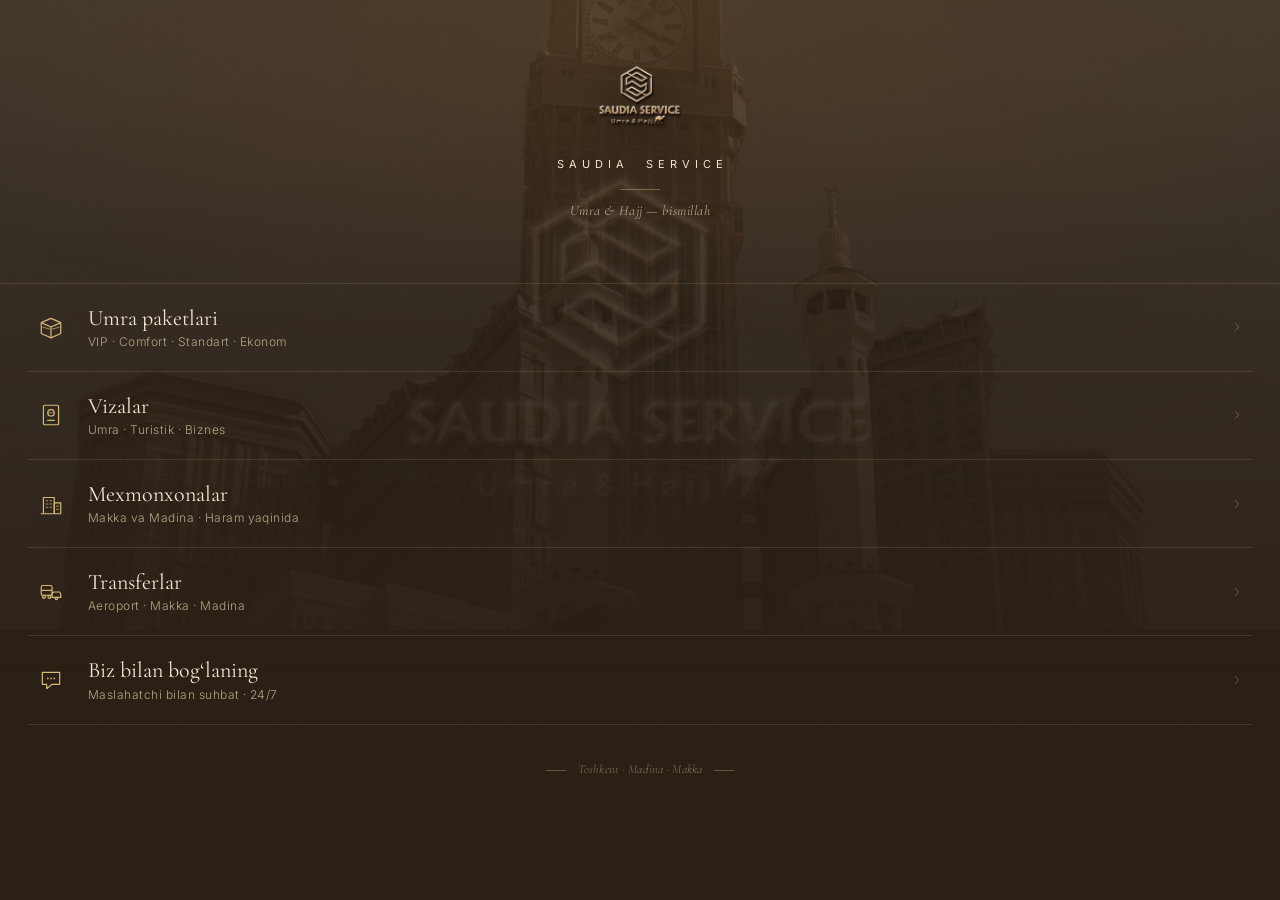
==== saudia-service.html @ 29ce44dc "transfers tab: 3 cards + order modal (tariff / name / phone / route / date) Frontend - Replaced the " ====
<!doctype html>
<html lang="uz">
<head>
  <meta charset="utf-8" />
  <meta name="viewport" content="width=device-width, initial-scale=1, viewport-fit=cover" />
  <title>Saudia Service — Umra & Hajj</title>
  <link rel="preconnect" href="https://fonts.googleapis.com">
  <link rel="preconnect" href="https://fonts.gstatic.com" crossorigin>
  <link href="https://fonts.googleapis.com/css2?family=Cormorant+Garamond:ital,wght@0,300;0,400;0,500;1,300;1,400&family=Inter:wght@300;400;500;600&display=swap" rel="stylesheet">
  <script src="https://telegram.org/js/telegram-web-app.js"></script>
  <style>
/* ========================================================
   Saudia Service — Telegram Mini App
   Warm chocolate + sunlit gold palette (v2 of the design).
   ======================================================== */

:root {
  /* base — warm taupe / desert dusk */
  --bg-page:   #2a1f15;
  --bg-card:   #382818;
  --bg-raised: #43321f;
  --bg-deeper: #1a130c;

  /* lines */
  --line-08: rgba(214,184,123,0.10);
  --line-12: rgba(214,184,123,0.16);
  --line-20: rgba(214,184,123,0.24);
  --line-30: rgba(214,184,123,0.34);
  --line-50: rgba(214,184,123,0.52);

  /* gold — brighter, sunlit */
  --gold:       #d6b87b;
  --gold-light: #e8cf99;
  --copper:     #a07e44;

  /* text */
  --cream:     #f3e8d2;
  --cream-dim: #d6c8aa;
  --muted:     #b6a585;
  --dim:       #7a6951;

  /* type */
  --serif: "Cormorant Garamond", "Source Serif 4", Georgia, serif;
  --sans:  "Inter", system-ui, -apple-system, BlinkMacSystemFont, sans-serif;
}

* { box-sizing: border-box; -webkit-font-smoothing: antialiased; }
html, body { margin: 0; padding: 0; }
body {
  font-family: var(--sans);
  color: var(--cream);
  background: var(--bg-page);
  min-height: 100vh;
  overflow-x: hidden;
}

#app {
  min-height: 100vh;
  position: relative;
  isolation: isolate;
}

/* ============ BACKGROUND LAYERS ============ */

.bg-layer {
  position: fixed;
  inset: 0;
  z-index: 0;
  pointer-events: none;
  overflow: hidden;
}

/* Mosque photos — three real photos (Kaaba day, Haram night, Nabawi).
   Each screen reveals exactly one of them. */
.bg-layer .bg-photo {
  position: absolute;
  inset: 0 0 auto 0;
  width: 100%;
  height: 70%;
  object-fit: cover;
  object-position: 50% 35%;
  opacity: 0;
  filter: saturate(0.7) brightness(0.85) contrast(1.05);
  transition: opacity .4s ease;
  z-index: 1;
}

/* HOME — Kaaba (day) */
#app[data-screen="home"] .bg-layer .bg-kaaba-day {
  opacity: 0.36;
  object-position: 50% 30%;
}

/* UMRA category list — Haram at night (atmospheric, pilgrims) */
#app[data-category="umra"][data-screen="category"] .bg-layer .bg-haram-night {
  opacity: 0.34;
  object-position: 50% 30%;
}

/* UMRA package detail — Kaaba (day) close-up */
#app[data-screen="package"] .bg-layer .bg-kaaba-day {
  opacity: 0.32;
  object-position: 50% 55%;
}

/* MEXMONXONALAR (Mecca-related) — Haram at night */
#app[data-category="hotels"] .bg-layer .bg-haram-night {
  opacity: 0.34;
  object-position: 50% 20%;
}

/* VIZALAR — Masjid an-Nabawi */
#app[data-category="visa"][data-screen="category"] .bg-layer .bg-nabawi,
#app[data-screen="visa"] .bg-layer .bg-nabawi {
  opacity: 0.36;
  object-position: 50% 40%;
}

/* TRANSFERLAR — Kaaba (day) */
#app[data-category="transfer"] .bg-layer .bg-kaaba-day {
  opacity: 0.32;
  object-position: 50% 65%;
}

/* ALOQA — Nabawi (different crop) */
#app[data-category="contact"] .bg-layer .bg-nabawi {
  opacity: 0.34;
  object-position: 50% 60%;
}

/* large blurred logo watermark — same prominence on every screen */
.bg-layer .logo-blur {
  position: absolute;
  left: 50%; top: 38%;
  transform: translate(-50%, -50%) scale(2.4);
  width: 280px;
  height: auto;
  opacity: 0.22;
  filter: saturate(0.85) brightness(1.15) blur(0.5px);
  z-index: 2;
}

/* warm dusk gradient wash on top of the photo */
.bg-layer::before {
  content: "";
  position: absolute; inset: 0;
  background:
    radial-gradient(120% 60% at 50% 0%, rgba(120,82,42,0.30) 0%, transparent 60%),
    linear-gradient(180deg, rgba(54,40,26,0.40) 0%, rgba(42,31,21,0.65) 35%, rgba(42,31,21,0.85) 60%, var(--bg-page) 95%);
  z-index: 3;
}

/* sand grain texture overlay (paper-like) */
.bg-layer::after {
  content: "";
  position: absolute; inset: 0;
  background-image: url("data:image/svg+xml;utf8,<svg xmlns='http://www.w3.org/2000/svg' width='180' height='180'><filter id='n'><feTurbulence type='fractalNoise' baseFrequency='0.85' numOctaves='2' stitchTiles='stitch'/><feColorMatrix values='0 0 0 0 0.85  0 0 0 0 0.72  0 0 0 0 0.48  0 0 0 0.05 0'/></filter><rect width='100%' height='100%' filter='url(%23n)'/></svg>");
  opacity: 0.5;
  mix-blend-mode: overlay;
  z-index: 4;
}

/* foreground content */
#content { position: relative; z-index: 10; padding-bottom: 100px; }
#app[data-screen="home"] #content { padding-bottom: 28px; }

/* ============ HOME ============ */

.brand {
  display: flex;
  flex-direction: column;
  align-items: center;
  padding: 56px 28px 28px;
}
.brand .mark {
  width: 118px;
  height: auto;
  filter: drop-shadow(0 8px 24px rgba(0,0,0,0.55));
}
.brand .wordmark {
  margin-top: 22px;
  font-family: var(--sans);
  font-size: 11px;
  font-weight: 400;
  color: var(--cream);
  letter-spacing: 0.46em;
  text-transform: uppercase;
  padding-left: 0.46em;
  text-shadow: 0 1px 14px rgba(0,0,0,0.7);
}
.brand .hairline {
  width: 40px;
  height: 1px;
  background: var(--gold);
  opacity: 0.40;
  margin: 18px auto 0;
}
.brand .arabic {
  margin-top: 12px;
  font-family: var(--serif);
  font-style: italic;
  font-size: 14px;
  color: var(--muted);
  letter-spacing: 0.04em;
  font-weight: 400;
}

/* restaurant-menu style category list */
.menu {
  margin: 36px 0 0;
  padding: 0 28px;
  border-top: 1px solid var(--line-12);
}
.menu .row {
  width: 100%;
  display: grid;
  grid-template-columns: 38px 1fr 22px;
  align-items: center;
  gap: 0 18px;
  padding: 22px 4px;
  border-bottom: 1px solid var(--line-12);
  background: transparent;
  border-left: none;
  border-right: none;
  border-top: none;
  text-align: left;
  cursor: pointer;
  transition: background .25s ease;
  color: inherit;
  font-family: inherit;
}
.menu .row:active {
  background: linear-gradient(180deg, transparent, rgba(214,184,123,0.06));
}
.menu .num {
  display: grid;
  place-items: center;
  color: var(--gold);
}
.menu .num svg {
  width: 26px;
  height: 26px;
  display: block;
}
.menu .label .t {
  font-family: var(--serif);
  font-weight: 400;
  font-size: 22px;
  line-height: 1.1;
  color: var(--cream);
  margin: 0;
}
.menu .label .d {
  font-family: var(--sans);
  font-weight: 300;
  font-size: 12px;
  color: var(--muted);
  letter-spacing: 0.04em;
  margin: 4px 0 0;
}
.menu .chev {
  color: var(--gold);
  opacity: 0.55;
  display: grid;
  place-items: center;
}

.home-foot {
  padding: 36px 28px 28px;
  text-align: center;
}
.home-foot .small {
  font-family: var(--serif);
  font-style: italic;
  font-size: 12.5px;
  color: var(--dim);
  letter-spacing: 0.01em;
}
.home-foot .small::before,
.home-foot .small::after {
  content: "";
  display: inline-block;
  width: 20px;
  height: 1px;
  background: var(--line-30);
  vertical-align: middle;
  margin: 0 12px;
}

/* ============ TOPBAR (internal screens) ============ */

.topbar {
  height: 56px;
  display: grid;
  grid-template-columns: 56px 1fr 56px;
  align-items: center;
  border-bottom: 1px solid var(--line-12);
}
.topbar .iconbtn {
  display: grid;
  place-items: center;
  color: var(--gold);
  width: 56px;
  height: 56px;
  cursor: pointer;
  background: none;
  border: none;
  padding: 0;
}
.topbar .title {
  font-family: var(--serif);
  font-weight: 400;
  font-size: 19px;
  color: var(--cream);
  text-align: center;
  letter-spacing: 0.02em;
}

.crumb {
  padding: 22px 28px 6px;
  font-family: var(--sans);
  font-size: 10.5px;
  letter-spacing: 0.28em;
  text-transform: uppercase;
  color: var(--muted);
  font-weight: 400;
}
.crumb b {
  color: var(--cream);
  font-weight: 500;
  letter-spacing: 0.28em;
}
.crumb .sep {
  color: var(--dim);
  margin: 0 8px;
}

.page-title {
  padding: 6px 28px 22px;
  border-bottom: 1px solid var(--line-12);
}
.page-title h1 {
  font-family: var(--serif);
  font-weight: 300;
  font-size: 34px;
  line-height: 1.05;
  margin: 0;
  color: var(--cream);
  letter-spacing: 0.005em;
}
.page-title .meta {
  margin-top: 10px;
  font-family: var(--sans);
  font-size: 11.5px;
  color: var(--muted);
  font-weight: 300;
  letter-spacing: 0.02em;
}

/* ============ VISA LIST ============ */

.visa-list { padding: 0 28px; }
.visa {
  display: grid;
  grid-template-columns: 40px 1fr auto;
  align-items: center;
  gap: 0 16px;
  padding: 22px 4px;
  border-bottom: 1px solid var(--line-12);
}
.visa .ico {
  color: var(--gold);
  display: grid;
  place-items: center;
}
.visa .meta .n {
  font-family: var(--serif);
  font-weight: 400;
  font-size: 19px;
  color: var(--cream);
  margin: 0;
  line-height: 1.1;
}
.visa .meta .d {
  font-family: var(--sans);
  font-weight: 300;
  font-size: 11.5px;
  color: var(--muted);
  letter-spacing: 0.02em;
  margin: 3px 0 0;
}
.visa .price {
  font-family: var(--serif);
  font-weight: 400;
  color: var(--cream);
  font-size: 19px;
  text-align: right;
  line-height: 1;
}
.visa .price span {
  display: block;
  font-family: var(--sans);
  font-size: 9.5px;
  color: var(--dim);
  letter-spacing: 0.22em;
  text-transform: uppercase;
  margin-top: 5px;
}

.info-note {
  margin: 28px 28px 0;
  padding: 18px 18px;
  border-top: 1px solid var(--line-12);
  border-bottom: 1px solid var(--line-12);
}
.info-note .eyebrow {
  font-family: var(--sans);
  font-size: 9.5px;
  letter-spacing: 0.32em;
  text-transform: uppercase;
  color: var(--gold);
  font-weight: 400;
  margin-bottom: 8px;
}
.info-note .t {
  font-family: var(--serif);
  font-weight: 400;
  font-style: italic;
  font-size: 14px;
  color: var(--cream-dim);
  line-height: 1.5;
  margin: 0;
}

/* ============ PACKAGE LIST ============ */

.pkg-list {
  padding: 16px 22px 0;
  display: flex;
  flex-direction: column;
  gap: 14px;
}
.pkg-row {
  position: relative;
  display: grid;
  grid-template-columns: 1fr auto;
  gap: 8px 18px;
  padding: 22px 22px;
  border: 1px solid var(--line-20);
  border-radius: 14px;
  background: rgba(56, 40, 24, 0.45);
  backdrop-filter: blur(6px);
  -webkit-backdrop-filter: blur(6px);
  cursor: pointer;
  text-align: left;
  color: inherit;
  font-family: inherit;
  width: 100%;
  transition: background .25s ease, border-color .25s ease;
}
.pkg-row:active {
  background: rgba(67, 50, 31, 0.65);
  border-color: var(--line-30);
}
.pkg-row.vip {
  border-color: var(--line-30);
  background: rgba(67, 50, 31, 0.50);
}
.pkg-row.vip::before {
  content: "";
  position: absolute;
  left: -1px;
  top: 24px;
  width: 2px;
  height: 32px;
  background: var(--gold);
  opacity: 0.85;
  border-radius: 1px;
}
.pkg-row .tier {
  font-family: var(--sans);
  font-size: 9.5px;
  letter-spacing: 0.32em;
  text-transform: uppercase;
  color: var(--gold);
  font-weight: 500;
  margin: 0;
}
.pkg-row.vip .tier { color: var(--gold-light); }
.pkg-row.eco .tier,
.pkg-row.std .tier { color: var(--copper); }

.pkg-row h3 {
  font-family: var(--serif);
  font-weight: 400;
  font-size: 25px;
  line-height: 1.05;
  color: var(--cream);
  margin: 8px 0 6px;
  letter-spacing: 0.005em;
}
.pkg-row .sub {
  font-family: var(--sans);
  font-weight: 300;
  font-size: 11.5px;
  color: var(--muted);
  letter-spacing: 0.02em;
  margin: 0;
}
.pkg-row .right {
  text-align: right;
  align-self: start;
  padding-top: 22px;
  min-width: 96px;
}
.pkg-row .days {
  font-family: var(--sans);
  font-size: 9.5px;
  letter-spacing: 0.28em;
  text-transform: uppercase;
  color: var(--muted);
  font-weight: 400;
  margin-bottom: 8px;
}
.pkg-row .more {
  grid-column: 1 / -1;
  display: flex;
  align-items: center;
  gap: 12px;
  margin-top: 14px;
  color: var(--gold);
  font-family: var(--sans);
  font-size: 10px;
  letter-spacing: 0.32em;
  text-transform: uppercase;
  opacity: 0.75;
}
.pkg-row .more::before {
  content: "";
  display: block;
  flex: 1;
  height: 1px;
  background: var(--line-20);
}

/* visa list specifics */
.pkg-row.visa-row {
  grid-template-columns: 40px 1fr auto;
  gap: 4px 16px;
  align-items: start;
  padding: 20px 22px;
}
.pkg-row.visa-row .vrow-ico {
  grid-column: 1;
  grid-row: 1;
  display: grid;
  place-items: center;
  width: 40px;
  height: 40px;
  color: var(--gold);
  padding-top: 2px;
}
.pkg-row.visa-row .vrow-ico svg {
  display: block;
}
.pkg-row.visa-row > div:nth-of-type(1) { grid-column: 2; grid-row: 1; }
.pkg-row.visa-row .right { grid-column: 3; grid-row: 1; }
.pkg-row.visa-row .more { grid-column: 1 / -1; }

.pkg-row.visa-row .tier {
  color: var(--copper);
  font-size: 9.5px;
  letter-spacing: 0.28em;
}

.pkg-row .visa-price {
  font-family: var(--serif);
  font-weight: 400;
  font-size: 22px;
  color: var(--cream);
  line-height: 1;
  white-space: nowrap;
  margin-top: 4px;
}

/* visa detail: warning lines + price block */
.warn-list {
  padding: 4px 28px 0;
  display: flex;
  flex-direction: column;
  gap: 8px;
}
.warn {
  display: flex;
  align-items: flex-start;
  gap: 10px;
  padding: 10px 14px;
  background: rgba(148, 90, 50, 0.12);
  border: 1px solid rgba(184, 115, 51, 0.25);
  border-radius: 8px;
  color: var(--cream-dim);
  font-family: var(--serif);
  font-size: 14px;
  line-height: 1.4;
}
.warn .ico {
  color: var(--copper);
  flex: 0 0 18px;
  padding-top: 2px;
}

.visa-price-block {
  padding: 22px 28px 4px;
  margin-top: 8px;
  border-bottom: 1px solid var(--line-12);
  display: flex;
  align-items: flex-end;
  justify-content: space-between;
}
.visa-price-block .lbl {
  font-family: var(--sans);
  font-size: 9.5px;
  letter-spacing: 0.32em;
  text-transform: uppercase;
  color: var(--muted);
  font-weight: 400;
}
.visa-price-block .v {
  font-family: var(--serif);
  font-weight: 400;
  font-size: 34px;
  color: var(--cream);
  line-height: 1;
  margin-top: 8px;
}
.visa-price-block .v em {
  font-style: normal;
  font-family: var(--sans);
  font-size: 10px;
  color: var(--dim);
  letter-spacing: 0.22em;
  text-transform: uppercase;
  margin-left: 6px;
}

/* ============ PACKAGE DETAIL ============ */

.detail-head {
  padding: 22px 28px 28px;
  border-bottom: 1px solid var(--line-12);
}
.detail-head .crumb {
  padding: 0;
  margin-bottom: 16px;
}
.detail-head h1 {
  font-family: var(--serif);
  font-weight: 300;
  font-size: 40px;
  line-height: 1;
  color: var(--cream);
  margin: 0;
  letter-spacing: 0.005em;
}
.detail-head .hairline {
  width: 36px;
  height: 1px;
  background: var(--gold);
  margin: 18px 0 16px;
}
.detail-head .lede {
  font-family: var(--serif);
  font-style: italic;
  font-weight: 400;
  font-size: 14px;
  color: var(--cream-dim);
  line-height: 1.55;
  margin: 0;
  max-width: 28ch;
}

.feat-list { padding: 8px 28px 0; }
.feat {
  display: grid;
  grid-template-columns: 36px 1fr auto;
  align-items: start;
  gap: 0 16px;
  padding: 22px 0;
  border-bottom: 1px solid var(--line-12);
}
.feat .ico {
  color: var(--gold);
  padding-top: 2px;
  display: grid;
  place-items: center;
}
.feat .ft {
  font-family: var(--serif);
  font-weight: 400;
  font-size: 17px;
  color: var(--cream);
  margin: 0;
  line-height: 1.15;
}
.feat .fd {
  font-family: var(--sans);
  font-weight: 300;
  font-size: 11.5px;
  color: var(--muted);
  margin: 4px 0 0;
  letter-spacing: 0.02em;
  line-height: 1.45;
}
.feat .fv {
  font-family: var(--serif);
  font-size: 14px;
  color: var(--cream-dim);
  text-align: right;
  padding-top: 4px;
  letter-spacing: 0.02em;
}

/* Gold italic note shared between Umra packages and visa detail. */
.pkg-note {
  margin: 18px 28px 0;
  padding: 16px 18px;
  background: rgba(214,184,123,0.06);
  border: 1px solid var(--line-25);
  border-radius: 10px;
  color: var(--gold-light);
  font-family: var(--serif);
  font-style: italic;
  font-size: 15px;
  line-height: 1.45;
  text-align: center;
}

/* Visa detail headline: gold SVG icon + serif title in one row. */
.title-row {
  display: flex;
  align-items: center;
  gap: 14px;
}
.title-row .title-icon {
  flex: 0 0 36px;
  color: var(--gold);
}
.title-row h1 {
  margin: 0;
}

.cta-wrap { padding: 28px 28px 32px; }
.cta {
  width: 100%;
  display: flex;
  flex-direction: column;
  align-items: center;
  justify-content: center;
  gap: 6px;
  padding: 16px 18px 18px;
  background: transparent;
  color: var(--gold);
  font-family: var(--sans);
  border: 1px solid var(--gold);
  border-radius: 1px;
  cursor: pointer;
  text-decoration: none;
  transition: background .25s ease, color .25s ease;
}
.cta:active {
  background: rgba(214,184,123,0.07);
  color: var(--gold-light);
}
.cta .cta-eyebrow {
  font-size: 9px;
  letter-spacing: 0.32em;
  text-transform: uppercase;
  font-weight: 400;
  color: var(--muted);
}
.cta .cta-main {
  font-family: var(--serif);
  font-style: italic;
  font-weight: 400;
  font-size: 19px;
  letter-spacing: 0.01em;
  color: var(--gold);
  text-transform: none;
}
/* simple single-line CTA (other screens) */
.cta.cta-simple {
  flex-direction: row;
  gap: 14px;
  padding: 18px 18px;
  font-size: 11px;
  letter-spacing: 0.36em;
  text-transform: uppercase;
  font-weight: 500;
}

/* ============ PLACEHOLDER (Mexmonxonalar / Transferlar / Contact) ============ */

.placeholder {
  text-align: center;
  padding: 48px 28px 24px;
  color: var(--muted);
}
.placeholder h3 {
  font-family: var(--serif);
  font-weight: 400;
  color: var(--cream);
  margin: 0 0 12px;
  font-size: 26px;
}
.placeholder p {
  margin: 0 0 24px;
  line-height: 1.6;
  font-size: 13px;
  font-family: var(--serif);
  font-style: italic;
  color: var(--cream-dim);
}

/* ============ TRANSFER CARDS ============ */

.transfer-list {
  padding: 16px 22px 0;
  display: flex;
  flex-direction: column;
  gap: 14px;
}
.transfer-card {
  background: rgba(56, 40, 24, 0.45);
  backdrop-filter: blur(6px);
  -webkit-backdrop-filter: blur(6px);
  border: 1px solid var(--line-20);
  border-radius: 14px;
  padding: 20px 20px 18px;
  display: flex;
  flex-direction: column;
  gap: 14px;
}
.transfer-head {
  display: grid;
  grid-template-columns: 40px 1fr;
  gap: 4px 14px;
  align-items: start;
}
.transfer-head .vrow-ico {
  width: 40px; height: 40px;
  color: var(--gold);
  display: grid; place-items: center;
  padding-top: 2px;
}
.transfer-head h3 {
  font-family: var(--serif);
  font-weight: 400;
  font-size: 22px;
  line-height: 1.1;
  color: var(--cream);
  margin: 6px 0 6px;
}
.transfer-head .tier {
  font-size: 9.5px;
  letter-spacing: 0.28em;
  text-transform: uppercase;
  color: var(--copper);
  margin: 0;
  font-weight: 500;
}
.transfer-head .sub {
  font-family: var(--sans);
  font-weight: 300;
  font-size: 12px;
  color: var(--muted);
  letter-spacing: 0.02em;
  margin: 0;
  line-height: 1.4;
}

.transfer-feats {
  display: flex;
  flex-direction: column;
  gap: 8px;
  padding-top: 4px;
  border-top: 1px solid var(--line-12);
}
.transfer-feat {
  display: flex;
  align-items: flex-start;
  gap: 10px;
  padding-top: 8px;
  font-family: var(--serif);
  font-size: 15px;
  color: var(--cream);
  line-height: 1.3;
}
.transfer-feat .ico {
  color: var(--gold);
  flex: 0 0 16px;
  padding-top: 3px;
}

.transfer-extras {
  padding-top: 6px;
  border-top: 1px dashed var(--line-12);
}
.transfer-extras .eyebrow {
  font-family: var(--sans);
  font-size: 9.5px;
  letter-spacing: 0.32em;
  text-transform: uppercase;
  color: var(--gold);
  margin-bottom: 8px;
}
.transfer-extra {
  font-family: var(--serif);
  font-size: 14px;
  color: var(--cream-dim);
  padding: 4px 0;
  position: relative;
  padding-left: 14px;
  line-height: 1.35;
}
.transfer-extra::before {
  content: "·";
  position: absolute;
  left: 4px;
  color: var(--gold);
  font-size: 18px;
  line-height: 1;
  top: 2px;
}

/* ============ TRANSFER ORDER FORM ============ */

.modal .select-wrap {
  position: relative;
}
.modal .select-wrap select {
  width: 100%;
  background: rgba(26, 19, 12, 0.7);
  border: 1px solid var(--line-12);
  border-radius: 6px;
  padding: 14px 38px 14px 16px;
  color: var(--cream);
  font-family: var(--serif);
  font-size: 16px;
  font-weight: 400;
  outline: none;
  -webkit-appearance: none;
  appearance: none;
  cursor: pointer;
  transition: border-color .2s ease, background .2s ease;
}
.modal .select-wrap select:focus {
  border-color: var(--gold);
  background: rgba(26, 19, 12, 0.9);
}
.modal .select-wrap .select-caret {
  position: absolute;
  right: 14px;
  top: 50%;
  transform: translateY(-50%) rotate(90deg);
  color: var(--gold);
  pointer-events: none;
  opacity: 0.8;
}

.route-grid {
  display: grid;
  grid-template-columns: 1fr 20px 1fr;
  align-items: end;
  gap: 8px;
}
.route-cell__lbl {
  font-family: var(--sans);
  font-size: 9px;
  letter-spacing: 0.3em;
  text-transform: uppercase;
  color: var(--muted);
  margin-bottom: 6px;
}
.route-cell .select-wrap select {
  padding: 12px 30px 12px 12px;
  font-size: 15px;
}
.route-arrow {
  text-align: center;
  font-family: var(--serif);
  font-size: 22px;
  color: var(--gold);
  padding-bottom: 10px;
}

/* ============ LEAD MODAL ============ */

.modal-overlay {
  position: fixed;
  inset: 0;
  z-index: 100;
  background: rgba(15, 10, 6, 0.78);
  backdrop-filter: blur(6px);
  -webkit-backdrop-filter: blur(6px);
  display: flex;
  align-items: flex-end;
  justify-content: center;
  opacity: 1;
  transition: opacity .25s ease;
}
.modal-overlay.hidden {
  opacity: 0;
  pointer-events: none;
}

.modal {
  width: 100%;
  max-width: 480px;
  background: var(--bg-card);
  border-top: 1px solid var(--line-25);
  border-radius: 22px 22px 0 0;
  padding: 28px 24px calc(28px + env(safe-area-inset-bottom));
  transform: translateY(0);
  transition: transform .3s ease;
  max-height: 92vh;
  overflow-y: auto;
}
.modal-overlay.hidden .modal { transform: translateY(100%); }

.modal-head {
  text-align: center;
  margin-bottom: 22px;
}
.modal-head .eyebrow {
  font-family: var(--sans);
  font-size: 9.5px;
  letter-spacing: 0.32em;
  text-transform: uppercase;
  color: var(--gold);
  font-weight: 400;
}
.modal-head h2 {
  font-family: var(--serif);
  font-weight: 400;
  font-size: 26px;
  color: var(--cream);
  margin: 6px 0 0;
  letter-spacing: 0.005em;
}
.modal-head .hairline {
  width: 30px;
  height: 1px;
  background: var(--gold);
  opacity: 0.4;
  margin: 14px auto 0;
}

.modal .field {
  margin-bottom: 18px;
}
.modal .field label {
  display: block;
  font-family: var(--sans);
  font-size: 9.5px;
  letter-spacing: 0.3em;
  text-transform: uppercase;
  color: var(--muted);
  margin-bottom: 8px;
  font-weight: 400;
}
.modal .field input,
.modal .field textarea {
  width: 100%;
  background: rgba(26, 19, 12, 0.7);
  border: 1px solid var(--line-12);
  border-radius: 6px;
  padding: 14px 16px;
  color: var(--cream);
  font-family: var(--serif);
  font-size: 17px;
  font-weight: 400;
  outline: none;
  transition: border-color .2s ease, background .2s ease;
  -webkit-appearance: none;
  appearance: none;
}
.modal .field textarea {
  font-family: var(--sans);
  font-size: 14px;
  line-height: 1.55;
  min-height: 88px;
  resize: vertical;
  font-weight: 300;
}
.modal .field input::placeholder,
.modal .field textarea::placeholder {
  color: var(--muted-dim, #6b5d48);
}
.modal .field input:focus,
.modal .field textarea:focus {
  border-color: var(--gold);
  background: rgba(26, 19, 12, 0.9);
}
.modal .field .err {
  display: none;
  margin-top: 6px;
  font-size: 11px;
  color: #d68b6a;
  letter-spacing: 0.02em;
}
.modal .field.invalid .err { display: block; }
.modal .field.invalid input,
.modal .field.invalid textarea { border-color: #d68b6a; }

.modal-actions {
  display: flex;
  gap: 10px;
  margin-top: 8px;
}
.modal-actions .btn-secondary {
  flex: 0 0 auto;
  padding: 16px 22px;
  background: transparent;
  border: 1px solid var(--line-20);
  border-radius: 1px;
  color: var(--muted);
  font-family: var(--sans);
  font-size: 10px;
  letter-spacing: 0.3em;
  text-transform: uppercase;
  cursor: pointer;
  font-weight: 500;
}
.modal-actions .btn-primary {
  flex: 1;
  display: flex;
  align-items: center;
  justify-content: center;
  gap: 10px;
  padding: 16px 18px;
  background: transparent;
  border: 1px solid var(--gold);
  border-radius: 1px;
  color: var(--gold);
  font-family: var(--sans);
  font-size: 11px;
  letter-spacing: 0.34em;
  text-transform: uppercase;
  cursor: pointer;
  font-weight: 500;
  transition: background .25s ease, color .25s ease;
}
.modal-actions .btn-primary:active {
  background: rgba(214,184,123,0.07);
  color: var(--gold-light);
}
.modal-actions .btn-primary[disabled] {
  opacity: 0.5;
  cursor: wait;
}

.modal-status {
  text-align: center;
  padding: 12px 4px 4px;
}
.modal-status .glyph {
  width: 56px;
  height: 56px;
  margin: 0 auto 18px;
  display: grid;
  place-items: center;
  border: 1px solid var(--gold);
  border-radius: 50%;
  color: var(--gold);
}
.modal-status h3 {
  font-family: var(--serif);
  font-weight: 400;
  font-size: 24px;
  color: var(--cream);
  margin: 0 0 8px;
}
.modal-status p {
  font-family: var(--sans);
  font-weight: 300;
  font-size: 13px;
  color: var(--muted);
  margin: 0 0 24px;
  letter-spacing: 0.02em;
  line-height: 1.5;
}
.modal-status.error .glyph { border-color: #d68b6a; color: #d68b6a; }
.modal-status.error h3 { color: #ecc7ba; }

/* ============ BOTTOM NAV ============ */

.bottom-nav {
  position: fixed;
  left: 0;
  right: 0;
  bottom: 0;
  height: calc(72px + env(safe-area-inset-bottom));
  background: rgba(42,31,21,0.92);
  backdrop-filter: blur(14px);
  -webkit-backdrop-filter: blur(14px);
  border-top: 1px solid var(--line-12);
  display: flex;
  align-items: flex-start;
  justify-content: space-around;
  padding: 12px 8px calc(0px + env(safe-area-inset-bottom));
  z-index: 50;
}
.bottom-nav.hidden { display: none; }

.tab {
  position: relative;
  background: transparent;
  border: none;
  display: flex;
  flex-direction: column;
  align-items: center;
  gap: 6px;
  padding: 6px 4px 0;
  color: var(--muted);
  cursor: pointer;
  flex: 1;
  font-family: inherit;
}
.tab svg { display: block; }
.tab .lbl {
  font-family: var(--sans);
  font-size: 8.5px;
  letter-spacing: 0.24em;
  text-transform: uppercase;
  font-weight: 400;
}
.tab.active { color: var(--gold); }
.tab.active::before {
  content: "";
  position: absolute;
  top: 0;
  left: 50%;
  transform: translateX(-50%);
  width: 16px;
  height: 1px;
  background: var(--gold);
}

</style>
</head>
<body>
  <div id="app" data-screen="home" data-category="">
    <!-- decorative background: per-screen mosque photo + large blurred logo + warm gradient -->
    <div class="bg-layer" aria-hidden="true">
      <img class="bg-photo bg-kaaba-day"   src="[data-uri]"   alt="" />
      <img class="bg-photo bg-haram-night" src="[data-uri]" alt="" />
      <img class="bg-photo bg-nabawi"      src="[data-uri]"      alt="" />
      <img class="logo-blur" src="[data-uri]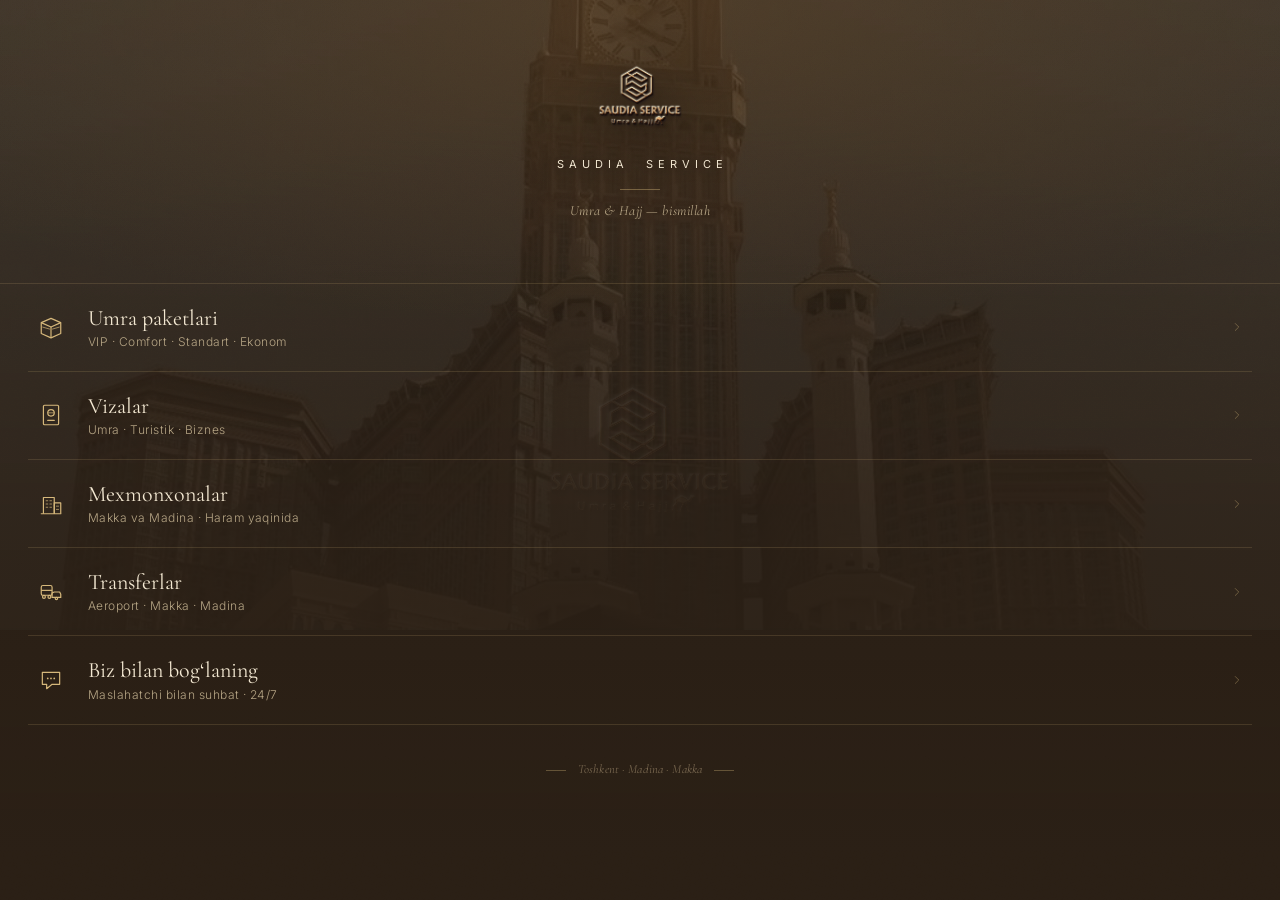
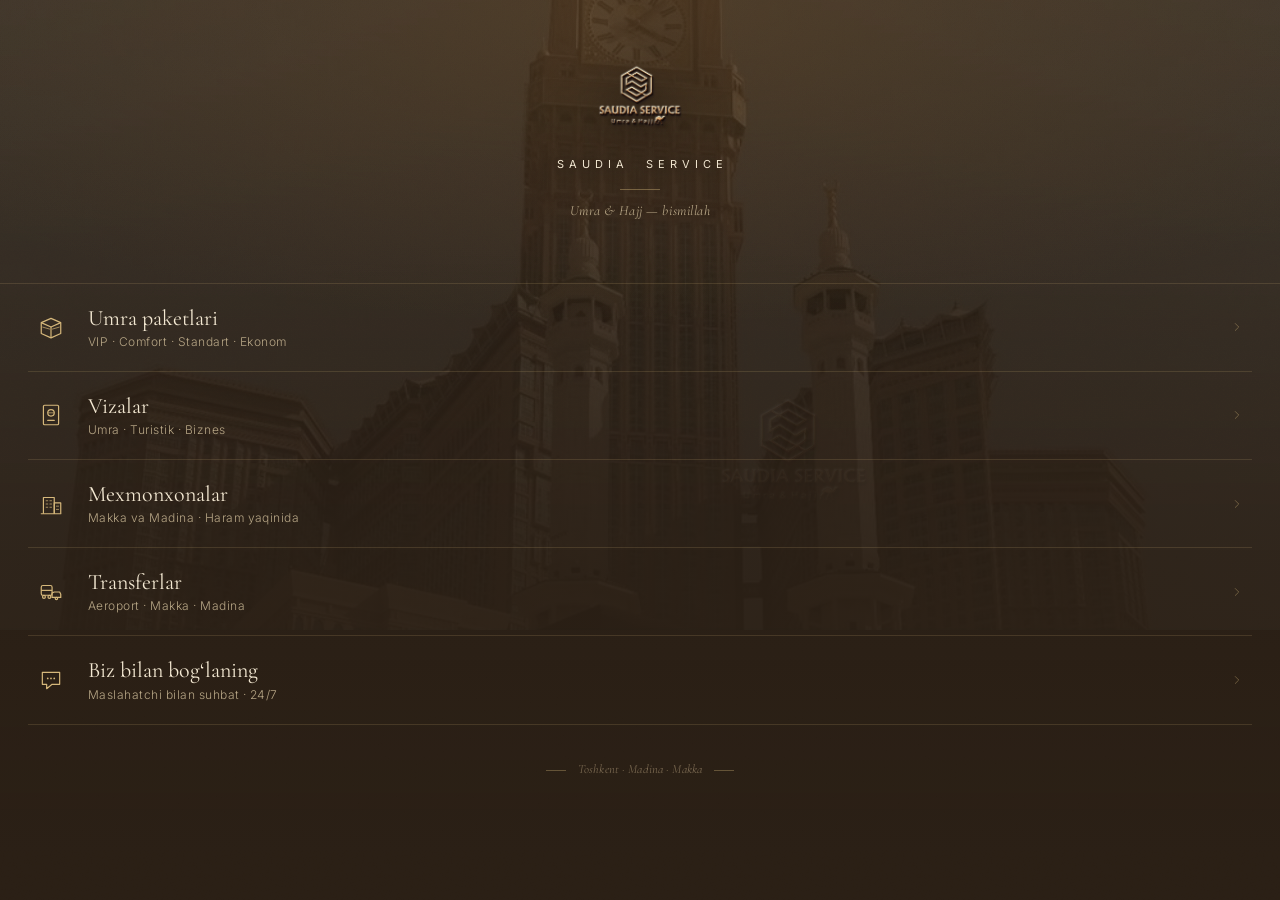
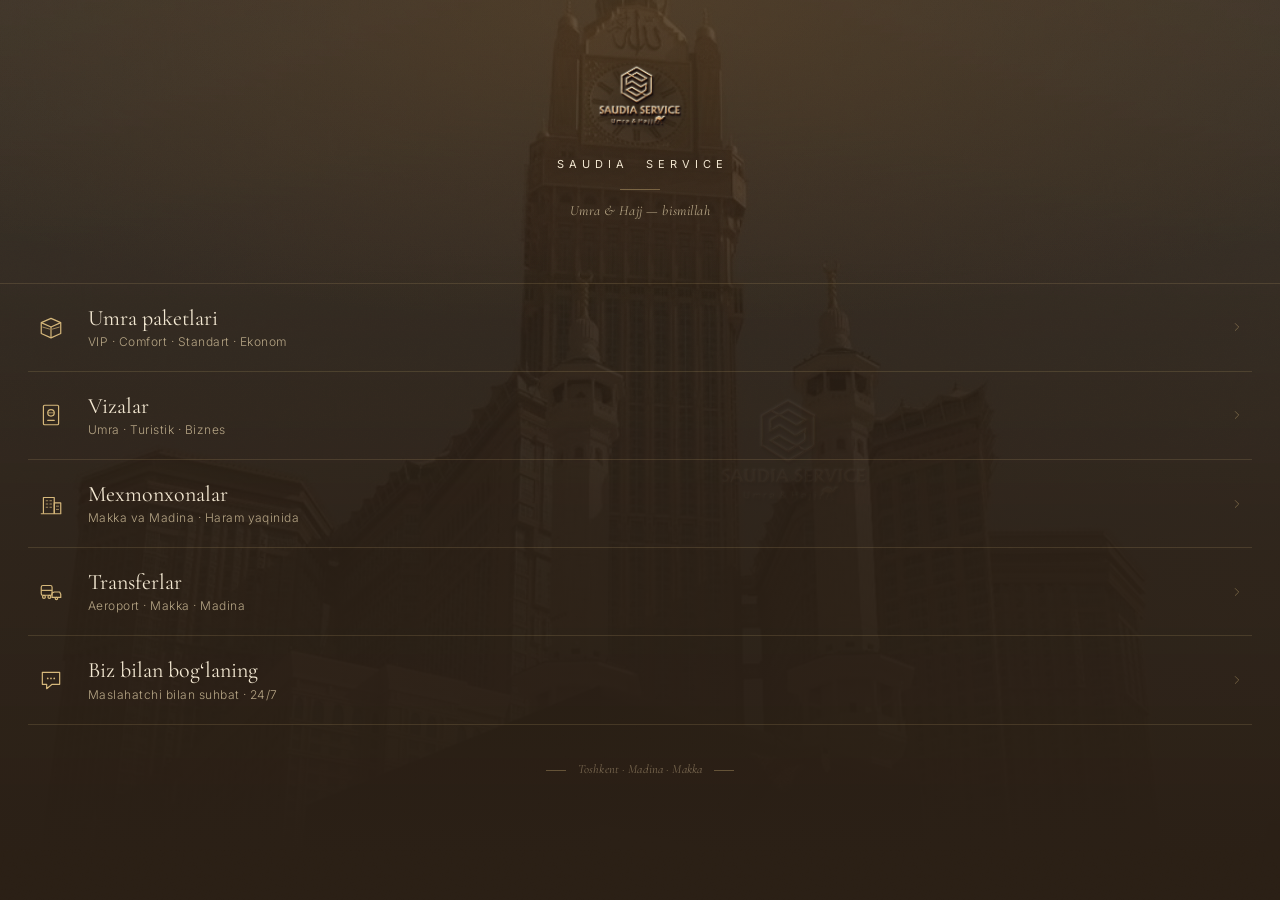
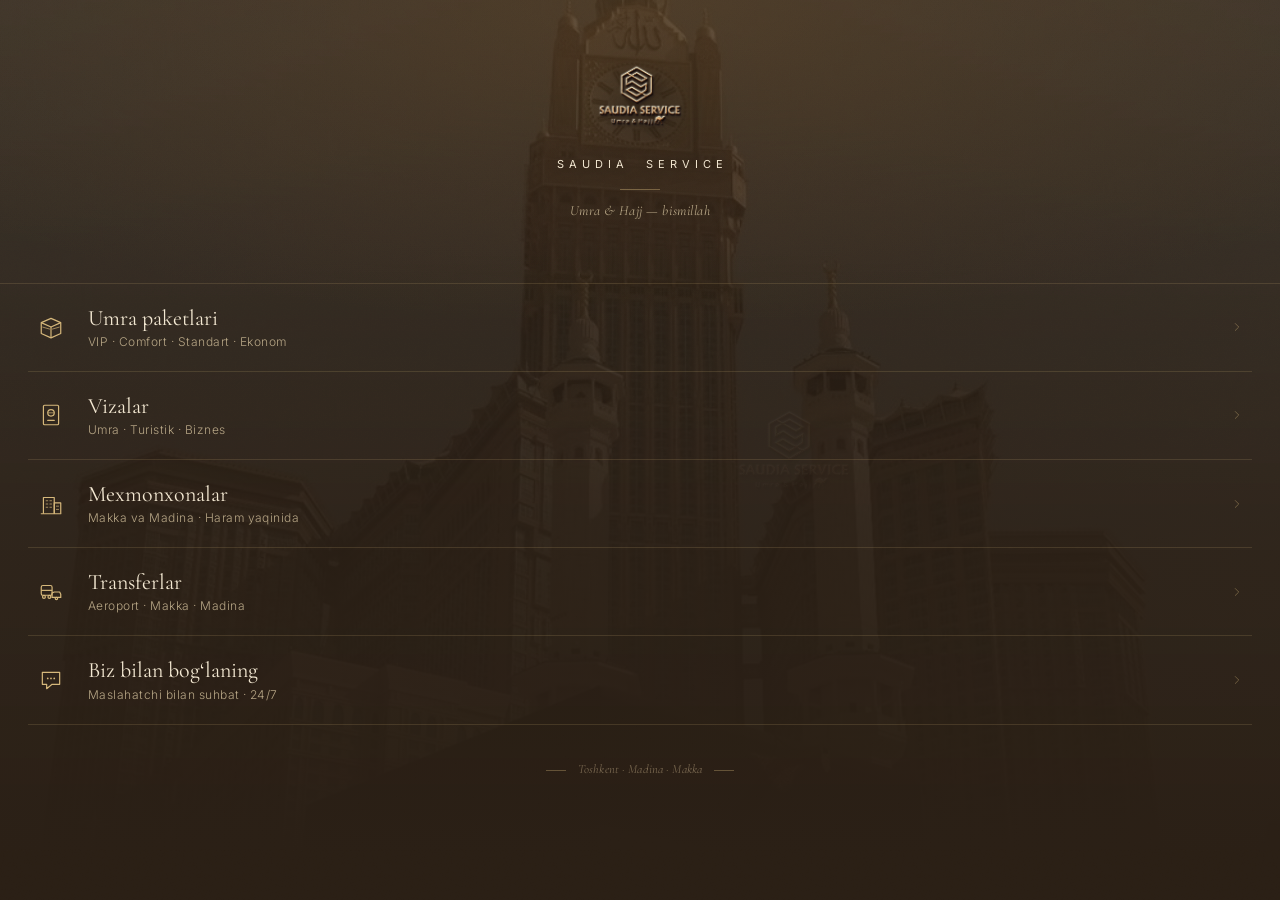
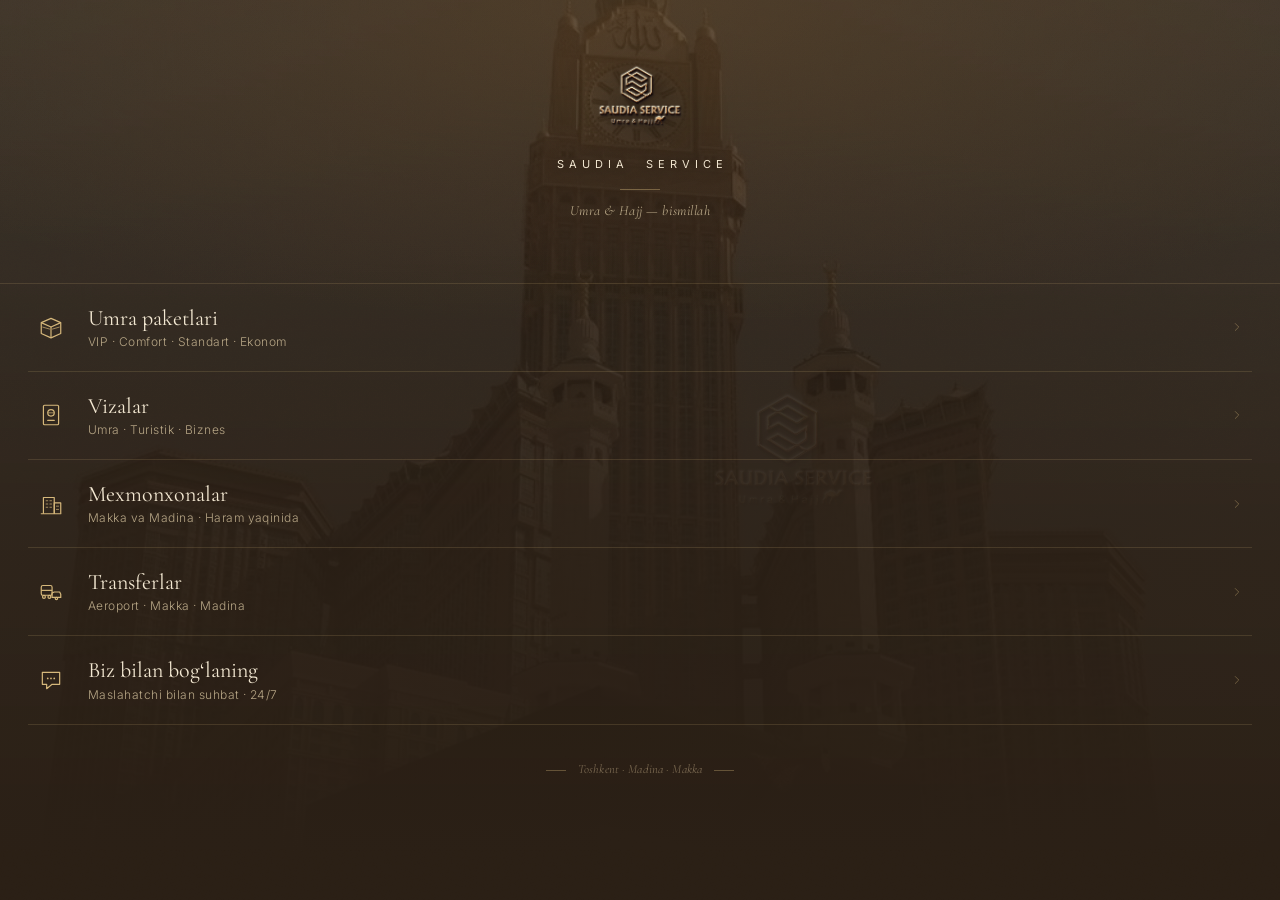
